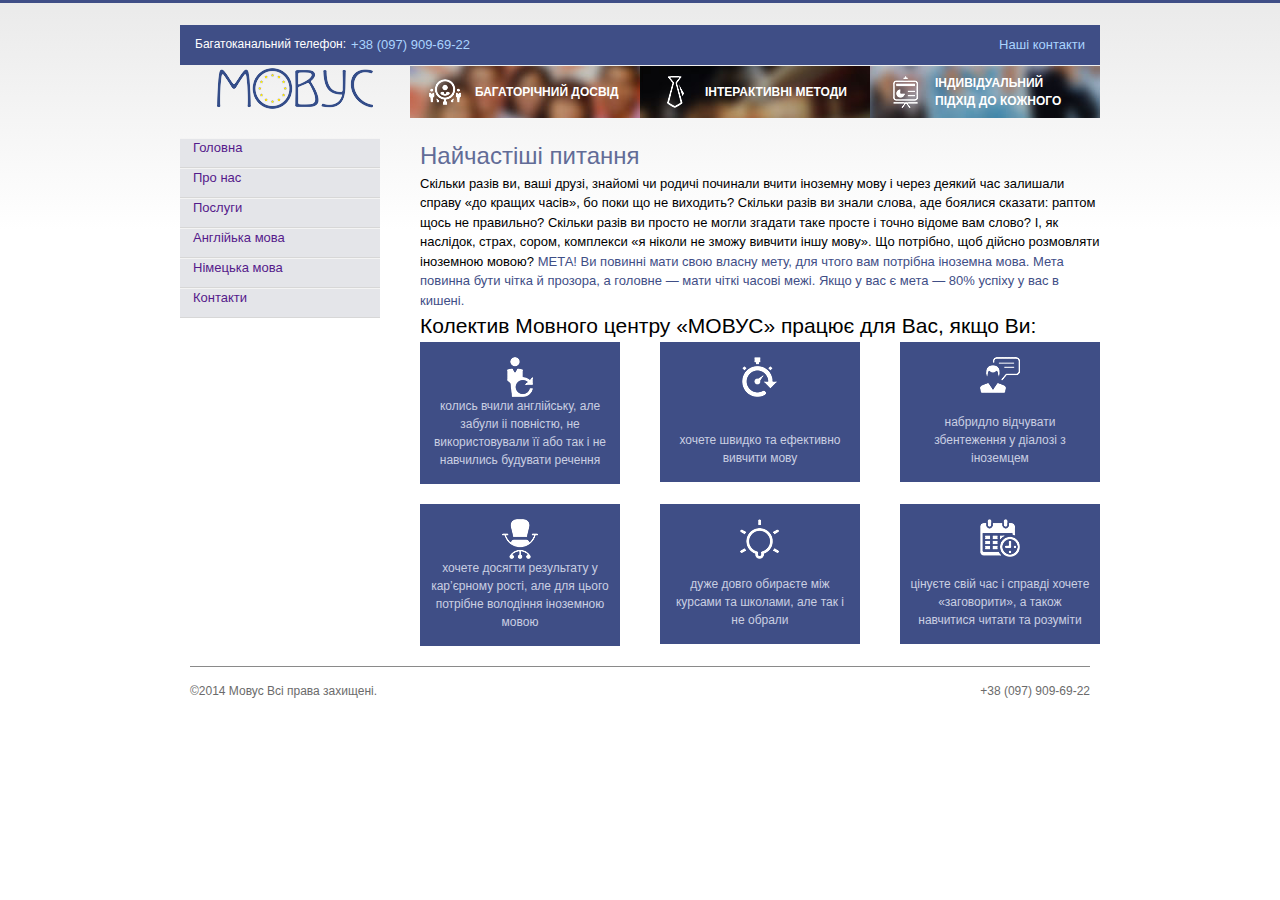
==== index.html @ 4388819a "+" ====
<!DOCTYPE html>
<html lang="uk">
<head>
  <title>movos</title>
  <meta charset="utf-8">
  <meta name="viewport" content="width=device-width">
  <link rel="stylesheet"  href="css/styles.css">
  <link rel="stylesheet" type="text/css" href="sprites/stylesheet.css">
  <link rel="stylesheet" type="text/css" href="sprites/stylesheetblocks.css">
</head>
<body>
  <div class="header">
    <div class="wrapper">
      <div class="header__top">        
          <div>
            Багатоканальний телефон: 
            <a href="tel">+38 (097) 909-69-22</a>
          </div>   
          <a href="#">Наші контакти</a>                
      </div> 

      <div class="header__bottom">
        <div class="advantage advantage_logo">
          <a href="#"><img src="img/logo.png"></a>                            
        </div>
        <div class="advantage advantage_block2">
          <div class="advantage__icon">
            <div class="sprite sprite-icon-piople"> 
            </div>
          </div>
          <div class="advantage__text">
            багаторічний досвід
          </div>          
        </div>
        <div class="advantage advantage_block3">
          <div class="advantage__icon">
            <div class="sprite sprite-icon-tie"> 
            </div>          
          </div>
          <div class="advantage__text">
            інтерактивні методи
          </div>          
        </div>
        <div class="advantage advantage_block4">
          <div class="advantage__icon">
            <div class="sprite sprite-icon-tv"> 
            </div>          
          </div>
          <div class="advantage__text">
            індивідуальний підхід до кожного
          </div>          
        </div> 
      </div> 
    </div>    
  </div>

  <div class="page">
    <div class="wrapper">
      
      <div class="row">
        <div class="col-desktop-1-4 col-tablet-1-4 col-phablet-1-4">        
          <ul class="menu__topmenu">
            <li><a href="">Головна</a></li>
            <li><a href="">Про нас</a></li>
            <li><a href="">Послуги</a></li>
            <li><a href="">Англійька мова</a>  
              <ul class="menu__submenu">
                <li><a href="">Вивчення англійської мови</a></li>
                <li><a href="">Індивідуальні курси</a></li>
                <li><a href="">Поглиблені курси</a></li>
              </ul>
            </li>
            <li><a href="">Німецька мова</a>  
              <ul class="menu__submenu">
                <li ><a href="">Вивчення німецької мови</a></li>
                <li><a href="">Індивідуальні курси</a></li>
                <li><a href="">Поглиблені курси</a></li>
              </ul>
            </li>
            <li><a href="">Контакти</a></li>
          </ul>          
        </div>

        <div class="contekt-text">
          <h1></h1>
          <p style="color: "></p>
        </div>

        
          <div class="col-desktop-3-4 col-tablet-3-4 col-phablet-3-4">
            <div class="text__title">
              Найчастіші питання
            </div>
            <div class="text__text">
              Скільки разів ви, ваші друзі, знайомі чи родичі починали вчити іноземну мову і через
               деякий час залишали справу «до кращих часів», бо поки що не виходить?
              Скільки разів ви знали слова, аде боялися сказати: раптом щось не правильно?
              Скільки разів ви просто не могли згадати таке просте і точно відоме вам слово?
              І, як наслідок, страх, сором, комплекси «я ніколи не зможу вивчити іншу мову».
              Що потрібно, щоб дійсно розмовляти іноземною мовою?
              <span>МЕТА! Ви повинні мати свою власну мету, для чтого вам потрібна іноземна мова.
              Мета повинна бути чітка й прозора, а головне — мати чіткі часові межі. Якщо у вас 
              є мета — 80% успіху у вас в кишені.</span>  
            </div>
            <div class="text__title text__title_black">
              Колектив Мовного центру «МОВУС» працює для Вас, якщо Ви:
            </div>         
            <div class="row">
              <div class="col-desktop-1-3 col-tablet-1-3 col-phablet-3-4">
                <div class="painted-block">
                  <div class="painted-block__icon">
                    <div class="sprites sprite-standing-man">
                    </div>                      
                  </div>
                  <div class="painted-block__text">
                    колись вчили англійську, але забули іі повністю, не використовували її або так і не навчились будувати речення          
                  </div>
                </div>
              </div>
                
              <div class="col-desktop-1-3 col-tablet-1-3 col-phablet-3-4">
                <div class="painted-block">
                  <div class="sprites sprite-clock">
                    
                  </div>
                  <div class="painted-block__text">
                    хочете швидко та ефективно вивчити мову          
                  </div>
                </div>
              </div>

              <div class="col-desktop-1-3 col-tablet-1-3 col-phablet-3-4">
                <div class="painted-block">
                  <div class="sprites sprite-person-half">
                    
                  </div>
                  <div class="painted-block__text">
                    набридло відчувати збентеження у діалозі з іноземцем         
                  </div>
                </div>
              </div>

              <div class="col-desktop-1-3 col-tablet-1-3 col-phablet-3-4" >
                <div class="painted-block">
                  <div class="sprites sprite-hat">
                     
                  </div>
                  <div class="painted-block__text">
                    хочете досягти результату у кар’єрному рості, але для цього потрібне володіння іноземною мовою         
                  </div>
                </div>
              </div>

              <div class="col-desktop-1-3 col-tablet-1-3 col-phablet-3-4">
                <div class="painted-block">
                  <div class="sprites sprite-bulb">
                    
                  </div>
                  <div class="painted-block__text">
                    <span>дуже довго обираєте між курсами та школами, але так і не обрали</span>         
                  </div>
                </div>
              </div>

              <div class="col-desktop-1-3 col-tablet-1-3 col-phablet-3-4">
                <div class="painted-block">                  
                    <div class="sprites sprite-calendar">                                        
                  </div>
                  <div class="painted-block__text">
                    цінуєте свій час і справді хочете «заговорити», а також навчитися читати та розуміти        
                  </div>
                </div>
              </div> 

            </div>

          </div>
        </div>
      </div>
    </div>
  

  <div class="footer">
    <div class="wrapper wrapper_full-width">
      <div class="footer__contacns">
        <div class="footer__left">
          ©2014 Мовус Всі права захищені.
        </div>
        <div class="footer__right">
           <a href="#">+38 (097) 909-69-22</a>       
        </div>
      </div>
    </div>
  </div>

  <script src="js/src.js" >
  </script>
</body>
</html>
---- css/styles.css ----
*{
  margin: 0;
  padding: 0;
  box-sizing: border-box;
  vertical-align: baseline;
}
html{
  height: 100%;
}
body{
  min-height: 100%;
  font-family: Arial, "Helvetica Neue", Helvetica, sans-serif;
  font-size: 13px;  
  line-height: 1.5;
}
/*h1,h2{
  font-weight: normal;
}
.content-text h1, .mainheading{
  font-size: 24px;
  margin-bottom: 15px;
  color: 3f4e86;
}
.content-text p{
  margin-bottom: 10px;

}*/


.header{
 -webkit-box-shadow:inset 0 3px 0 0 #3f4e86;
  box-shadow:inset 0 3px 0 0 #3f4e86;
 padding-top: 25px ;
 margin-bottom: 20px;
 position: relative;
 z-index: 2;
}
.page{
  position: relative;
 z-index: 1;
}
.wrapper{
  padding: 0 20px;
  max-width: 960px; 
  margin: 0 auto;
}
[class*= "col-"]{
  padding: 0 20px;
  width: 100%;
  height: auto;
}

@media (min-width: 500px){
  .col-phablet-1-4{
   max-width: 33.33%;
  }
 .col-phablet-3-4{
   max-width: 66.66%;   
  }
 .col-phablet-1-3{
   max-width: 50%;   
  }
  .col-phablet-1-2{
   max-width: 50%;   
  }

}

@media (min-width: 768px){
  .col-tablet-1-4{
   max-width: 33.33%;
  }
 .col-tablet-3-4{
   max-width: 66.66%;
  }
 .col-tablet-1-3{
   max-width: 50%;
  }
  .col-tablet-1-2{
   max-width: 66.66%;
  }
}

/*@media (min-width: 768px){
  .col-tablet-1-4{
   max-width: 33.33%;
  }
 .col-tablet-3-4{
   max-width: 66.66%;
  }
 .col-tablet-1-3{
   max-width: 50%;
  }
}*/

@media (min-width: 960px){
  .col-desktop-1-4{
   max-width: 25%;
  } 
  .col-desktop-3-4{
   max-width: 75%; 
  }
 .col-desktop-1-3{
  max-width: 33.33%; 
  }
  .col-desktop-1-2{
  max-width: 50%; 
  }
}

/*
@media (min-width: 960px){
  .col-desktop-1-4{
   max-width: 25%;
  } 
  .col-desktop-3-4{
   max-width: 75%; 
  }
 .col-desktop-1-3{
  max-width: 33.33%; 
  }
}*/


.row{
  margin: 0 -20px;
  display: flex;
  flex-wrap: wrap;  
}

.wrapper_full-width{
  max-width: 940px;
}
.fixed-footer, .fixed-header {
  display: flex;
  flex-direction: column;
}
.fixed-header{
  height: 100%;
}
.fixed-header .page{
  overflow-y: scroll;
}
.fixed-footer .page{
  flex: 1 auto;
}
.fixed-footer .footer{
  margin-top: auto;
}
[href^="tel:"] {
  text-decoration: none;
  white-space: nowrap;
}
body:before{
  content: '';
  position: absolute;
  left: 0;
  top: 0;
  right: 0;
  height: 230px;
  /* Permalink - use to edit and share this gradient: http://colorzilla.com/gradient-editor/#eaeaea+0,ffffff+100 */
  background: rgb(234,234,234); /* Old browsers */
  background: -moz-linear-gradient(top, rgba(234,234,234,1) 0%, rgba(255,255,255,1) 100%); /* FF3.6-15 */
  background: -webkit-linear-gradient(top, rgba(234,234,234,1) 0%,rgba(255,255,255,1) 100%); /* Chrome10-25,Safari5.1-6 */
  background: linear-gradient(to bottom, rgba(234,234,234,1) 0%,rgba(255,255,255,1) 100%); /* W3C, IE10+, FF16+, Chrome26+, Opera12+, Safari7+ */
  filter: progid:DXImageTransform.Microsoft.gradient( startColorstr='#eaeaea', endColorstr='#ffffff',GradientType=0 ); /* IE6-9 */
}

.header__top{
  display: flex;  
  font-size: 12px;    
  background-color: #3f4e86;
  align-items: center;
  justify-content:  space-between;
  padding: 10px 15px;
  margin-bottom: 1px;
  color: #fff;
}
.header__top a{
  display: flex;
  padding-left: 5px;
  flex-direction: row;
  color: #aad4ff;
  justify-content:  center;
  font-size: 13px;
}
.header__top > a:last-child{
  flex-direction: row-reverse;
}
.header__top > div:first-child{
 display: flex;
}
.header__bottom{
  margin-bottom: 20px;
  display: flex;
}
.advantage{
  background: ededed;
  height: 52px;
  display: flex;
  align-items: center;
  justify-content:  center;
  background-size: cover;
  background-position: center center;
  background-repeat: no-repeat;
  padding: 0 5px;
  flex-basis: 25%;
}
.advantage_block2{
  background-image: url('../img/advantage-bg1.jpg');  
}
.advantage_block3{
  background-image: url('../img/advantage-bg2.jpg');  
}
.advantage_block4{
  background-image: url('../img/advantage-bg3.jpg');  
}
.advantage__text{
  font-size: 12px;
  font-weight: bold;
  color: #fff;
  text-transform: uppercase;
  flex: 1 auto;
  padding-right: 10px;
}
.advantage__icon, .block__icon {  
  display: flex;
  flex-basis: 60px;
  min-width: 60px;
  align-items: center;
  justify-content:  center;
}

.menu{
  margin-bottom: 10px;
}
a{
  text-decoration: none;
}   
.menu ul {
  list-style: none;  
}
.menu__submenu {
  display: none;
}
.menu__topmenu li:hover .menu__submenu {
  display: block;
}
li {
  display: table;
  height: 30px;
  background: #e4e5e9;
  min-width: 100%;
  padding-left: 13px;
  box-shadow:inset 0 1px 0 0 #f4f4f4;
  border-bottom: 1px solid #d7d7d7;  
}
.text__title{
  font-size: 24px; 
  color: #626c97;  
}
.text__text{
   font-size: 13px;
}
.text__text span {
  color: #3f4e86;
} 
.text__title_black{
  color: black;
  font-size: 21px;
}
.text__subtitle{
  font-size: 17px;
  color: black;
}

.painted-block{
  background: #3f4e86;
  color: #cacfe2;
  font-size: 12px;
  padding: 15px 10px;
  min-height: 140px;
  display: flex;
  flex-direction: column;
  align-items: center;
  justify-content: space-between;
  margin-bottom: 20px;
  
  text-align: center; 

}
.block__circle{
  border-radius: 100%;
  width: 60px; 
  height: 60px;
  background: #3f4e86;
  display: flex;
  flex-direction: column;
  align-items: center;
  justify-content: space-between;
  
}
.service{
  border-bottom: 1px #dadada solid; 
  margin-bottom: 20px;
  padding-bottom: 20px;
}
.possibility__text{
  display: flex;
  color: #3f4e86;
  padding-left: 10px;
  

} 
.possibility{
  display: flex;
  justify-content: flex-start;
  align-items: center;
  margin: 20px 0;
  
  text-align: left;
}
p{
  margin: 10px 0;
}
.block_phrase .text__subtitle{
  text-align: center; 
}
@media (max-width: 560px ){
  .header__top{
    display: flex;
    justify-content: space-between;
    flex-direction: column-reverse;
  } 
}
@media (max-width: 460px ) {
    .header__top > div:first-child {
    flex-direction: column;
   }  
}
@media (max-width: 850px ){
  .header__bottom{
    display: flex;
    flex-wrap: wrap;
  }
  .header__bottom > *{
    flex: 1 50%;
  }
}
@media (max-width: 500px ){
  .header__bottom {
    display: flex;
    flex-wrap: wrap;
  }
  .header__bottom > *{
    flex: 1 100%;
  }
}
.footer__contacns {
  display: flex;  
  font-size: 12px;  
  padding-top: 15px;
  padding-bottom: 20px;
  border-top: #8a8a8a 1px solid;
  color: #6b6b6b;
  justify-content: space-between; 
}
.footer__contacns a{
  text-decoration: none;
  color: #6b6b6b;
}  
@media (max-width: 460px ){
  .footer__contacns {
    display: flex;
    flex-wrap: wrap;         
  }
    .footer__contacns > *{
       flex: 1 100%;
       margin-bottom: 15px;
  }
}
---- sprites/stylesheet.css ----
.sprite {
    background-image: url(spritesheet.png);
    background-repeat: no-repeat;
    
}

.sprite-icon-piople {
    width: 32px;
    height: 26px;
    background-position: -5px -5px;
}

.sprite-icon-tie {
    width: 17px;
    height: 32px;
    background-position: -47px -5px;
}

.sprite-icon-tv {
    width: 25px;
    height: 32px;
    background-position: -5px -47px;
}
---- sprites/stylesheetblocks.css ----
.sprites {
    background-image: url(spritesheetblocks.png);
    background-repeat: no-repeat;
    display: block;
}

.sprite-bookcase {
    width: 26px;
    height: 32px;
    background-position: -5px -5px;
}

.sprite-bulb {
    width: 39px;
    height: 40px;
    background-position: -41px -5px;
}

.sprite-calendar {
    width: 40px;
    height: 38px;
    background-position: -90px -5px;
}

.sprite-clock {
    width: 35px;
    height: 40px;
    background-position: -90px -53px;
}

.sprite-hat {
    width: 36px;
    height: 40px;
    background-position: -140px -5px;
}

.sprite-head {
    width: 27px;
    height: 32px;
    background-position: -5px -55px;
}

.sprite-horn {
    width: 29px;
    height: 28px;
    background-position: -42px -55px;
}

.sprite-opinion {
    width: 30px;
    height: 32px;
    background-position: -135px -55px;
}

.sprite-person-half {
    width: 40px;
    height: 36px;
    background-position: -5px -97px;
}

.sprite-standing-man {
    width: 26px;
    height: 40px;
    background-position: -135px -97px;
}
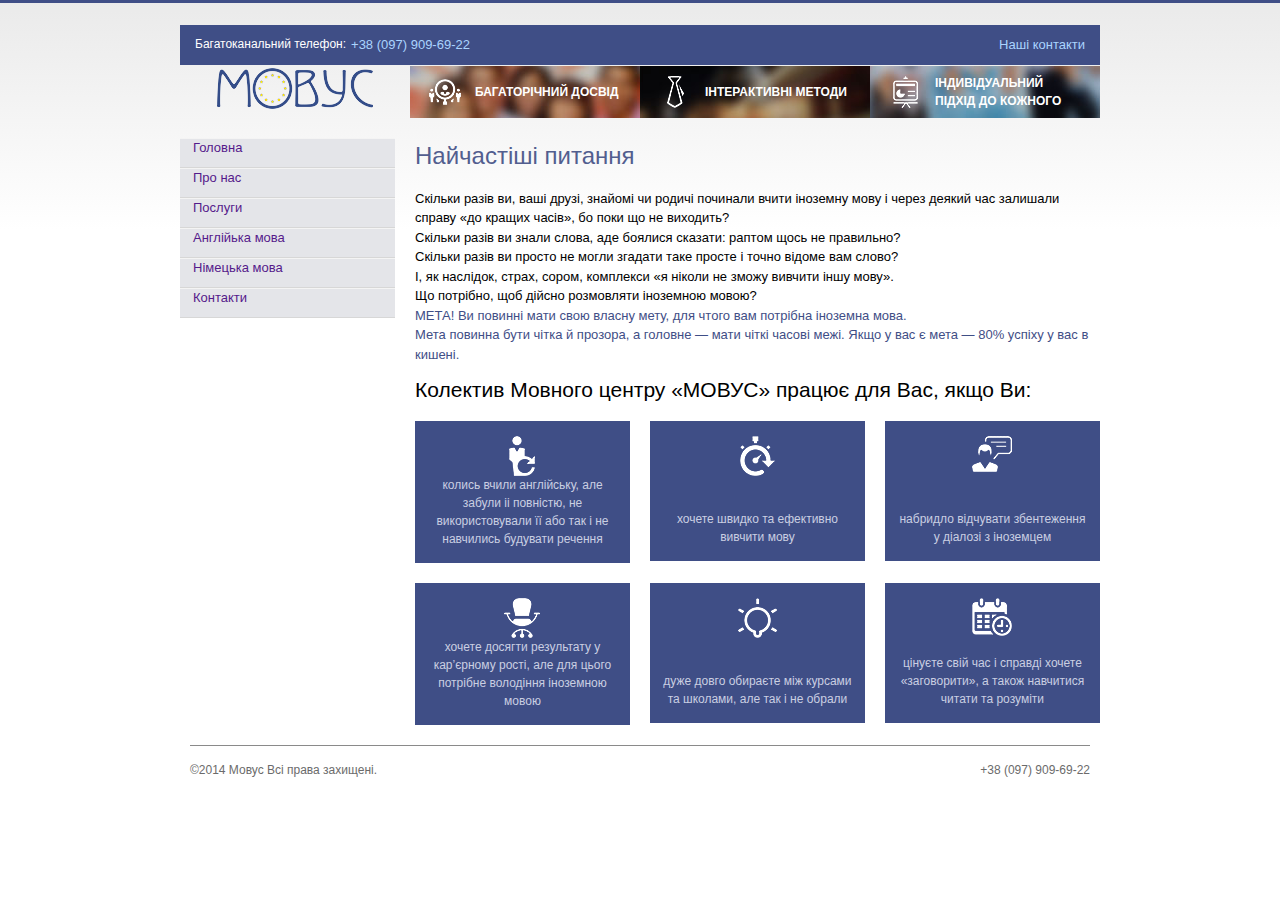
==== commit 8cd62506: "content-text" ====
--- a/index.html
+++ b/index.html
@@ -81,30 +81,37 @@
           </ul>          
         </div>
 
-        <div class="contekt-text">
+        <!-- <div class="contekt-text">
           <h1></h1>
           <p style="color: "></p>
-        </div>
+        </div> -->
 
         
           <div class="col-desktop-3-4 col-tablet-3-4 col-phablet-3-4">
-            <div class="text__title">
-              Найчастіші питання
-            </div>
-            <div class="text__text">
-              Скільки разів ви, ваші друзі, знайомі чи родичі починали вчити іноземну мову і через
-               деякий час залишали справу «до кращих часів», бо поки що не виходить?
-              Скільки разів ви знали слова, аде боялися сказати: раптом щось не правильно?
-              Скільки разів ви просто не могли згадати таке просте і точно відоме вам слово?
-              І, як наслідок, страх, сором, комплекси «я ніколи не зможу вивчити іншу мову».
-              Що потрібно, щоб дійсно розмовляти іноземною мовою?
-              <span>МЕТА! Ви повинні мати свою власну мету, для чтого вам потрібна іноземна мова.
-              Мета повинна бути чітка й прозора, а головне — мати чіткі часові межі. Якщо у вас 
-              є мета — 80% успіху у вас в кишені.</span>  
-            </div>
-            <div class="text__title text__title_black">
-              Колектив Мовного центру «МОВУС» працює для Вас, якщо Ви:
-            </div>         
+
+            <div class="content-text">
+              <h1>Найчастіші питання</h1>            
+              <p>
+                Скільки разів ви, ваші друзі, знайомі чи родичі починали вчити іноземну мову і через
+                 деякий час залишали справу «до кращих часів», бо поки що не виходить?<br>
+              
+              
+                Скільки разів ви знали слова, аде боялися сказати: раптом щось не правильно?<br>
+              
+                Скільки разів ви просто не могли згадати таке просте і точно відоме вам слово?<br>
+              
+                І, як наслідок, страх, сором, комплекси «я ніколи не зможу вивчити іншу мову».<br>
+              
+                Що потрібно, щоб дійсно розмовляти іноземною мовою?<br>
+                <span style="color: #3f4e86; margin-bottom: 30px">
+                МЕТА! Ви повинні мати свою власну мету, для чтого вам потрібна іноземна мова.<br>
+                Мета повинна бути чітка й прозора, а головне — мати чіткі часові межі. Якщо у вас 
+                є мета — 80% успіху у вас в кишені.</span>
+              </p>             
+              <h2>
+                Колектив Мовного центру «МОВУС» працює для Вас, якщо Ви:
+              </h2> 
+            </div>        
             <div class="row">
               <div class="col-desktop-1-3 col-tablet-1-3 col-phablet-3-4">
                 <div class="painted-block">
--- a/css/styles.css
+++ b/css/styles.css
@@ -13,18 +13,36 @@
   font-size: 13px;  
   line-height: 1.5;
 }
-/*h1,h2{
-  font-weight: normal;
-}
-.content-text h1, .mainheading{
+.content-text h1, .mainheading{  
   font-size: 24px;
   margin-bottom: 15px;
-  color: 3f4e86;
+  font-weight: normal;
+  color: #525e8f;
+}
+.content-text h2{
+  font-weight: normal;
+  margin-bottom: 15px;
+  font-size: 21px;
+}
+.content-text h3{
+  font-weight: normal;
+  margin-bottom: 15px;
+  font-size: 17px;
 }
 .content-text p{
   margin-bottom: 10px;
-
-}*/
+}
+.content-text hr{
+  margin-bottom: 15px;
+}
+.content-text__slogan {
+  background: #3f4e86;
+  text-align: center;
+  padding: 5px;
+  font-size: 17px;
+  color: #ffffff;
+  margin-bottom: 10px;
+}
 
 
 .header{
@@ -45,7 +63,7 @@
   margin: 0 auto;
 }
 [class*= "col-"]{
-  padding: 0 20px;
+  padding: 0 10px;
   width: 100%;
   height: auto;
 }
@@ -56,10 +74,7 @@
   }
  .col-phablet-3-4{
    max-width: 66.66%;   
-  }
- .col-phablet-1-3{
-   max-width: 50%;   
-  }
+  } 
   .col-phablet-1-2{
    max-width: 50%;   
   }
@@ -76,7 +91,7 @@
  .col-tablet-1-3{
    max-width: 50%;
   }
-  .col-tablet-1-2{
+  .col-tablet-2-3{
    max-width: 66.66%;
   }
 }
@@ -123,7 +138,7 @@
 
 
 .row{
-  margin: 0 -20px;
+  margin: 0 -10px;
   display: flex;
   flex-wrap: wrap;  
 }
@@ -285,7 +300,6 @@
   align-items: center;
   justify-content: space-between;
   margin-bottom: 20px;
-  
   text-align: center; 
 
 }
@@ -320,9 +334,9 @@
   
   text-align: left;
 }
-p{
+/*p{
   margin: 10px 0;
-}
+}*/
 .block_phrase .text__subtitle{
   text-align: center; 
 }
@@ -360,7 +374,7 @@
   display: flex;  
   font-size: 12px;  
   padding-top: 15px;
-  padding-bottom: 20px;
+  padding-bottom: 15px;
   border-top: #8a8a8a 1px solid;
   color: #6b6b6b;
   justify-content: space-between; 
@@ -374,8 +388,8 @@
     display: flex;
     flex-wrap: wrap;         
   }
-    .footer__contacns > *{
-       flex: 1 100%;
-       margin-bottom: 15px;
+  .footer__contacns > *{
+    flex: 1 100%;
+       
   }
 }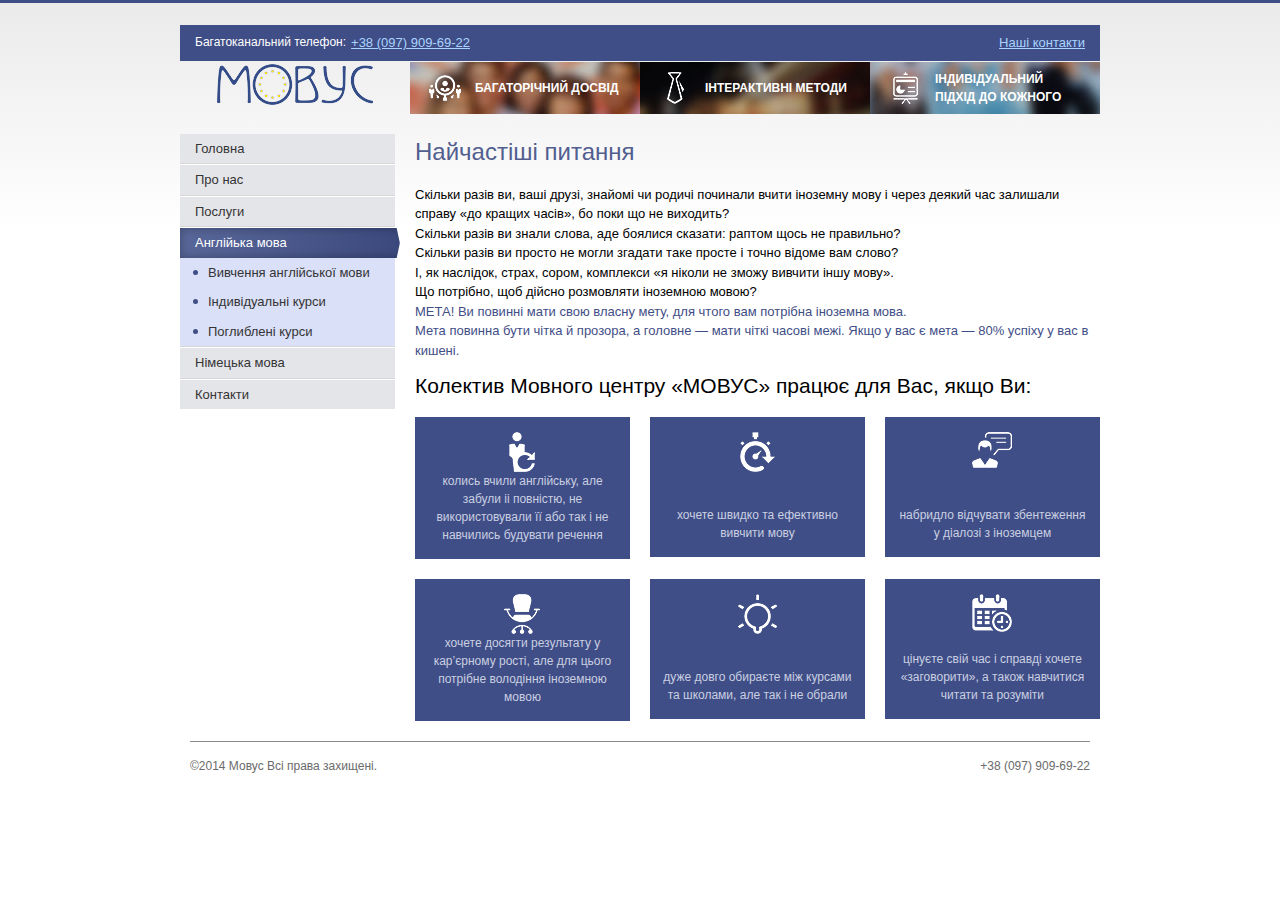
==== commit 7318315d: "menu" ====
--- a/index.html
+++ b/index.html
@@ -51,6 +51,7 @@
           </div>          
         </div> 
       </div> 
+
     </div>    
   </div>
 
@@ -58,135 +59,124 @@
     <div class="wrapper">
       
       <div class="row">
-        <div class="col-desktop-1-4 col-tablet-1-4 col-phablet-1-4">        
-          <ul class="menu__topmenu">
-            <li><a href="">Головна</a></li>
-            <li><a href="">Про нас</a></li>
-            <li><a href="">Послуги</a></li>
-            <li><a href="">Англійька мова</a>  
-              <ul class="menu__submenu">
-                <li><a href="">Вивчення англійської мови</a></li>
-                <li><a href="">Індивідуальні курси</a></li>
-                <li><a href="">Поглиблені курси</a></li>
-              </ul>
-            </li>
-            <li><a href="">Німецька мова</a>  
-              <ul class="menu__submenu">
-                <li ><a href="">Вивчення німецької мови</a></li>
-                <li><a href="">Індивідуальні курси</a></li>
-                <li><a href="">Поглиблені курси</a></li>
-              </ul>
-            </li>
-            <li><a href="">Контакти</a></li>
-          </ul>          
+        <div class="col-desktop-1-4 col-tablet-1-4 col-phablet-1-4">
+          <div class="menu">        
+            <ul>
+              <li><a href="">Головна</a></li>
+              <li><a href="">Про нас</a></li>
+              <li><a href="services.html">Послуги</a></li>
+              <li class="active"><a href="#">Англійька мова</a>  
+                <ul>
+                  <li><a href="">Вивчення англійської мови</a></li>
+                  <li><a href="">Індивідуальні курси</a></li>
+                  <li><a href="">Поглиблені курси</a></li>
+                </ul>
+              </li>
+              <li><a href="">Німецька мова</a>  
+                <ul>
+                  <li><a href="">Вивчення німецької мови</a></li>
+                  <li><a href="">Індивідуальні курси</a></li>
+                  <li><a href="">Поглиблені курси</a></li>
+                </ul>
+              </li>
+              <li><a href="">Контакти</a></li>
+            </ul>          
+          </div>
         </div>
-
-        <!-- <div class="contekt-text">
-          <h1></h1>
-          <p style="color: "></p>
-        </div> -->
-
         
-          <div class="col-desktop-3-4 col-tablet-3-4 col-phablet-3-4">
-
-            <div class="content-text">
-              <h1>Найчастіші питання</h1>            
-              <p>
-                Скільки разів ви, ваші друзі, знайомі чи родичі починали вчити іноземну мову і через
-                 деякий час залишали справу «до кращих часів», бо поки що не виходить?<br>
-              
-              
-                Скільки разів ви знали слова, аде боялися сказати: раптом щось не правильно?<br>
-              
-                Скільки разів ви просто не могли згадати таке просте і точно відоме вам слово?<br>
-              
-                І, як наслідок, страх, сором, комплекси «я ніколи не зможу вивчити іншу мову».<br>
-              
-                Що потрібно, щоб дійсно розмовляти іноземною мовою?<br>
-                <span style="color: #3f4e86; margin-bottom: 30px">
+        <div class="col-desktop-3-4 col-tablet-3-4 col-phablet-3-4">
+          <div class="content-text">
+            <h1>Найчастіші питання</h1>            
+            <p>
+              Скільки разів ви, ваші друзі, знайомі чи родичі починали вчити іноземну мову і через
+              деякий час залишали справу «до кращих часів», бо поки що не виходить?<br>         
+              Скільки разів ви знали слова, аде боялися сказати: раптом щось не правильно?<br>
+              Скільки разів ви просто не могли згадати таке просте і точно відоме вам слово?<br>
+              І, як наслідок, страх, сором, комплекси «я ніколи не зможу вивчити іншу мову».<br>
+              Що потрібно, щоб дійсно розмовляти іноземною мовою?<br>
+              <span style="color: #3f4e86; margin-bottom: 30px">
                 МЕТА! Ви повинні мати свою власну мету, для чтого вам потрібна іноземна мова.<br>
                 Мета повинна бути чітка й прозора, а головне — мати чіткі часові межі. Якщо у вас 
-                є мета — 80% успіху у вас в кишені.</span>
-              </p>             
-              <h2>
-                Колектив Мовного центру «МОВУС» працює для Вас, якщо Ви:
-              </h2> 
-            </div>        
-            <div class="row">
-              <div class="col-desktop-1-3 col-tablet-1-3 col-phablet-3-4">
-                <div class="painted-block">
-                  <div class="painted-block__icon">
-                    <div class="sprites sprite-standing-man">
-                    </div>                      
-                  </div>
-                  <div class="painted-block__text">
-                    колись вчили англійську, але забули іі повністю, не використовували її або так і не навчились будувати речення          
-                  </div>
+                є мета — 80% успіху у вас в кишені.
+              </span>
+            </p>             
+            <h2>
+              Колектив Мовного центру «МОВУС» працює для Вас, якщо Ви:
+            </h2> 
+          </div>        
+          <div class="row">
+            <div class="col-desktop-1-3 col-tablet-1-3 col-phablet-3-4">
+              <div class="painted-block">
+                <div class="painted-block__icon">
+                  <div class="sprites sprite-standing-man">
+                  </div>                      
+                </div>
+                <div class="painted-block__text">
+                  колись вчили англійську, але забули іі повністю, не використовували її або так і не навчились будувати речення          
                 </div>
               </div>
-                
-              <div class="col-desktop-1-3 col-tablet-1-3 col-phablet-3-4">
-                <div class="painted-block">
-                  <div class="sprites sprite-clock">
-                    
-                  </div>
-                  <div class="painted-block__text">
-                    хочете швидко та ефективно вивчити мову          
-                  </div>
+            </div>
+              
+            <div class="col-desktop-1-3 col-tablet-1-3 col-phablet-3-4">
+              <div class="painted-block">
+                <div class="sprites sprite-clock">
+                  
+                </div>
+                <div class="painted-block__text">
+                  хочете швидко та ефективно вивчити мову          
                 </div>
               </div>
+            </div>
 
-              <div class="col-desktop-1-3 col-tablet-1-3 col-phablet-3-4">
-                <div class="painted-block">
-                  <div class="sprites sprite-person-half">
-                    
-                  </div>
-                  <div class="painted-block__text">
-                    набридло відчувати збентеження у діалозі з іноземцем         
-                  </div>
+            <div class="col-desktop-1-3 col-tablet-1-3 col-phablet-3-4">
+              <div class="painted-block">
+                <div class="sprites sprite-person-half">
+                  
+                </div>
+                <div class="painted-block__text">
+                  набридло відчувати збентеження у діалозі з іноземцем         
                 </div>
               </div>
+            </div>
 
-              <div class="col-desktop-1-3 col-tablet-1-3 col-phablet-3-4" >
-                <div class="painted-block">
-                  <div class="sprites sprite-hat">
-                     
-                  </div>
-                  <div class="painted-block__text">
-                    хочете досягти результату у кар’єрному рості, але для цього потрібне володіння іноземною мовою         
-                  </div>
+            <div class="col-desktop-1-3 col-tablet-1-3 col-phablet-3-4" >
+              <div class="painted-block">
+                <div class="sprites sprite-hat">                   
+                </div>
+                <div class="painted-block__text">
+                  хочете досягти результату у кар’єрному рості, але для цього потрібне володіння іноземною мовою         
                 </div>
               </div>
+            </div>
 
-              <div class="col-desktop-1-3 col-tablet-1-3 col-phablet-3-4">
-                <div class="painted-block">
-                  <div class="sprites sprite-bulb">
-                    
-                  </div>
-                  <div class="painted-block__text">
-                    <span>дуже довго обираєте між курсами та школами, але так і не обрали</span>         
-                  </div>
+            <div class="col-desktop-1-3 col-tablet-1-3 col-phablet-3-4">
+              <div class="painted-block">
+                <div class="sprites sprite-bulb">                  
+                </div>
+                <div class="painted-block__text">
+                  <span>
+                    дуже довго обираєте між курсами та школами, але так і не обрали
+                  </span>         
                 </div>
               </div>
-
-              <div class="col-desktop-1-3 col-tablet-1-3 col-phablet-3-4">
-                <div class="painted-block">                  
-                    <div class="sprites sprite-calendar">                                        
-                  </div>
-                  <div class="painted-block__text">
-                    цінуєте свій час і справді хочете «заговорити», а також навчитися читати та розуміти        
-                  </div>
-                </div>
-              </div> 
-
             </div>
 
+            <div class="col-desktop-1-3 col-tablet-1-3 col-phablet-3-4">
+              <div class="painted-block">                  
+                <div class="sprites sprite-calendar">                                        
+                </div>
+                <div class="painted-block__text">
+                  цінуєте свій час і справді хочете «заговорити», а також навчитися читати та розуміти        
+                </div>
+              </div>
+            </div>
           </div>
+
         </div>
       </div>
     </div>
+  </div>
   
-
   <div class="footer">
     <div class="wrapper wrapper_full-width">
       <div class="footer__contacns">
--- a/css/styles.css
+++ b/css/styles.css
@@ -13,6 +13,8 @@
   font-size: 13px;  
   line-height: 1.5;
 }
+
+
 .content-text h1, .mainheading{  
   font-size: 24px;
   margin-bottom: 15px;
@@ -96,17 +98,7 @@
   }
 }
 
-/*@media (min-width: 768px){
-  .col-tablet-1-4{
-   max-width: 33.33%;
-  }
- .col-tablet-3-4{
-   max-width: 66.66%;
-  }
- .col-tablet-1-3{
-   max-width: 50%;
-  }
-}*/
+
 
 @media (min-width: 960px){
   .col-desktop-1-4{
@@ -123,18 +115,7 @@
   }
 }
 
-/*
-@media (min-width: 960px){
-  .col-desktop-1-4{
-   max-width: 25%;
-  } 
-  .col-desktop-3-4{
-   max-width: 75%; 
-  }
- .col-desktop-1-3{
-  max-width: 33.33%; 
-  }
-}*/
+
 
 
 .row{
@@ -187,9 +168,10 @@
   background-color: #3f4e86;
   align-items: center;
   justify-content:  space-between;
-  padding: 10px 15px;
+  padding: 8px 15px;
   margin-bottom: 1px;
   color: #fff;
+
 }
 .header__top a{
   display: flex;
@@ -246,31 +228,119 @@
   justify-content:  center;
 }
 
-.menu{
-  margin-bottom: 10px;
-}
-a{
+
+ 
+.menu ul {
+  list-style: none; 
+}
+.menu > ul > li {
+  border-bottom: 1px solid #d7d7d7;
+  border-top: 1px solid #fff;   
+}
+.menu > ul > li:first-child {  
+  border-top: 0;   
+}
+.menu > ul > li:last-child {  
+  border-bottom: 0;   
+}
+.menu > ul > li > a { 
+  display: block;
   text-decoration: none;
-}   
-.menu ul {
-  list-style: none;  
-}
-.menu__submenu {
+  padding: 5px 15px; 
+  background: #e4e5e9;
+  color: #343434;
+  position: relative;
+  overflow: hidden;
+  -webkit-transition: all .5s linear;
+-moz-transition: all .5s linear;
+-ms-transition: all .5s linear;
+-o-transition: all .5s linear;
+transition: all .5s linear;
+}
+
+
+.menu > ul > li.active > a,
+.menu > ul > li > a:hover {
+  color:#fff;
+  box-shadow: inset 0 0 10px 0 rgba(0,0,0, .3);
+  background: #586799; /* Old browsers */
+background: -moz-linear-gradient(left, #586799 1%, #3a487c 100%); /* FF3.6-15 */
+background: -webkit-linear-gradient(left, #586799 1%,#3a487c 100%); /* Chrome10-25,Safari5.1-6 */
+background: linear-gradient(to right, #586799 1%,#3a487c 100%); /* W3C, IE10+, FF16+, Chrome26+, Opera12+, Safari7+ */
+filter: progid:DXImageTransform.Microsoft.gradient( startColorstr='#586799', endColorstr='#3a487c',GradientType=1 ); /* IE6-9 */
+}
+
+
+
+.menu > ul > li > ul{
   display: none;
 }
-.menu__topmenu li:hover .menu__submenu {
+.menu > ul > li.active > ul{
   display: block;
 }
-li {
-  display: table;
-  height: 30px;
-  background: #e4e5e9;
-  min-width: 100%;
-  padding-left: 13px;
-  box-shadow:inset 0 1px 0 0 #f4f4f4;
-  border-bottom: 1px solid #d7d7d7;  
-}
-.text__title{
+.menu > ul > li.active > a{
+  margin-right: -10px;
+  padding-right: 25px;
+}
+.menu > ul > li > ul > li > a{
+  display: flex;
+  justify-content: flex-start;
+  align-items: center;
+  text-decoration: none;
+  padding: 5px 0; 
+  background: #dae0f7;
+  color: #343434;
+  position: relative;
+  overflow: hidden;
+}
+.menu > ul > li > ul > li > a:before{
+  content: '';
+  display: flex;
+  width: 5px;
+  height: 5px;
+  background: #3f4e86;
+  border-radius: 50%;
+  margin-left: 13px;
+  margin-right: 10px;
+
+}
+
+
+
+.menu > ul > li.active > a:before{
+  content: '';
+    position: absolute;
+    left: 100%;
+    bottom: 0px;
+    background: #fff;
+    width: 20px;
+    height: 200%;
+    margin-left: -8px;
+    -moz-transform: rotate(-12deg) translateY(25%);
+     -webkit-transform: rotate(-12deg) translateY(25%); 
+    -o-transform: rotate(-12deg) translateY(25%);
+    -ms-transform: rotate(-12deg) translateY(25%);
+    transform: rotate(-12deg) translateY(25%);
+}
+.menu > ul > li.active > a:after{
+  content: '';
+    position: absolute;
+    left: 100%;
+    top: 0;
+    background: #fff;
+    width: 20px;
+    height: 200%;
+    margin-left: -8px;
+    -moz-transform:  rotate(12deg) translateY(-25%);
+     -webkit-transform:  rotate(12deg) translateY(-25%); 
+    -o-transform:  rotate(12deg) translateY(-25%);
+    -ms-transform:  rotate(12deg) translateY(-25%);
+    transform: rotate(12deg) translateY(-25%);
+}
+
+
+
+/*.text__title{
   font-size: 24px; 
   color: #626c97;  
 }
@@ -287,7 +357,7 @@
 .text__subtitle{
   font-size: 17px;
   color: black;
-}
+}*/
 
 .painted-block{
   background: #3f4e86;
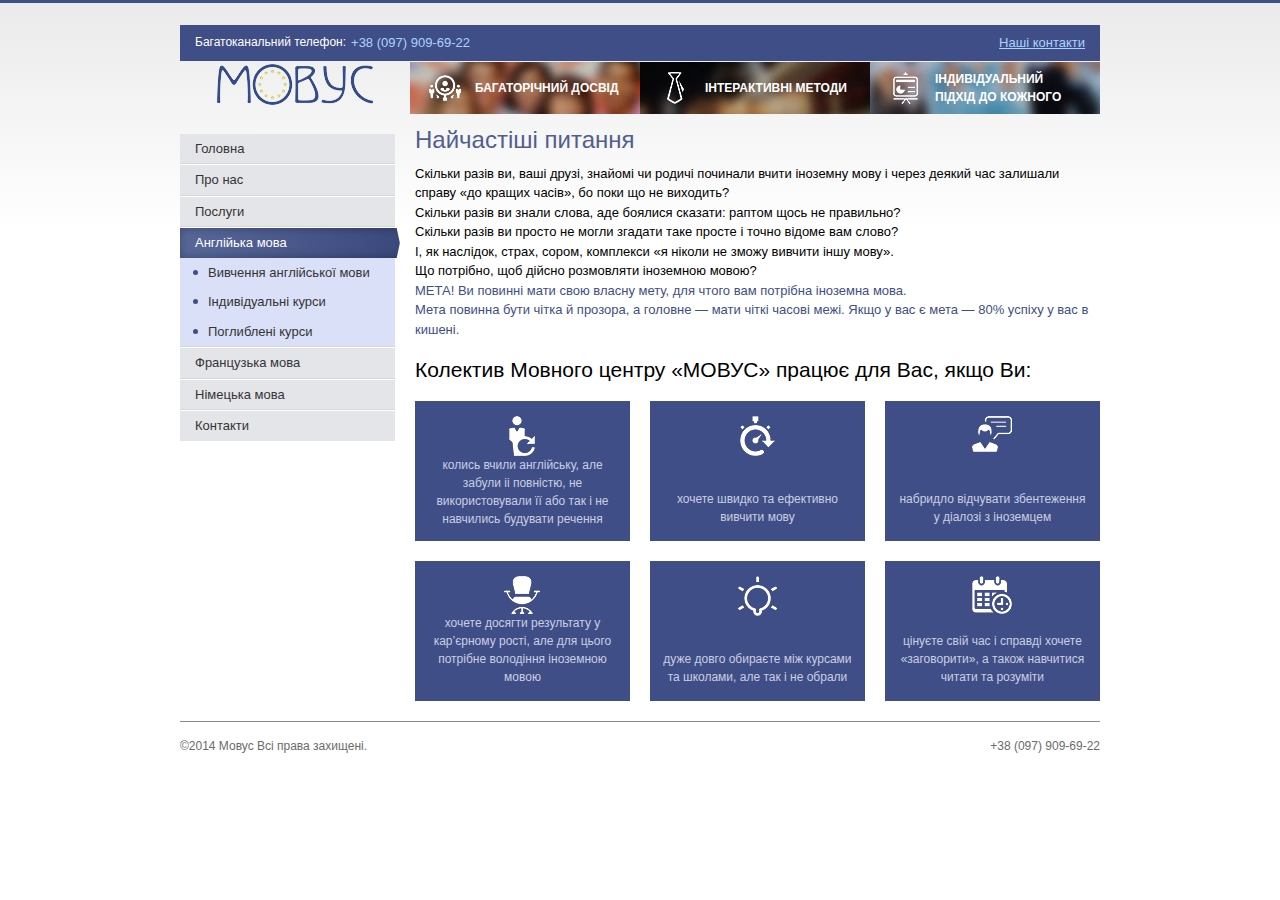
==== commit c78ad8a7: "everything is ready, not verified" ====
--- a/index.html
+++ b/index.html
@@ -14,11 +14,10 @@
       <div class="header__top">        
           <div>
             Багатоканальний телефон: 
-            <a href="tel">+38 (097) 909-69-22</a>
+            <a href="tel:">+38 (097) 909-69-22</a>
           </div>   
           <a href="#">Наші контакти</a>                
       </div> 
-
       <div class="header__bottom">
         <div class="advantage advantage_logo">
           <a href="#"><img src="img/logo.png"></a>                            
@@ -51,16 +50,21 @@
           </div>          
         </div> 
       </div> 
-
     </div>    
   </div>
 
   <div class="page">
-    <div class="wrapper">
-      
+    <div class="wrapper">      
       <div class="row">
         <div class="col-desktop-1-4 col-tablet-1-4 col-phablet-1-4">
-          <div class="menu">        
+          <div id="menu-opener" class="menu-opener">
+            <div class="burger">
+              <span></span>
+              <span></span>
+              <span></span>
+            </div>
+          </div>
+          <div class="menu" id="menu">        
             <ul>
               <li><a href="">Головна</a></li>
               <li><a href="">Про нас</a></li>
@@ -68,6 +72,13 @@
               <li class="active"><a href="#">Англійька мова</a>  
                 <ul>
                   <li><a href="">Вивчення англійської мови</a></li>
+                  <li><a href="">Індивідуальні курси</a></li>
+                  <li><a href="">Поглиблені курси</a></li>
+                </ul>
+              </li>
+              <li><a href="">Французька мова</a>  
+                <ul>
+                  <li><a href="">Вивчення французької мови</a></li>
                   <li><a href="">Індивідуальні курси</a></li>
                   <li><a href="">Поглиблені курси</a></li>
                 </ul>
@@ -82,8 +93,7 @@
               <li><a href="">Контакти</a></li>
             </ul>          
           </div>
-        </div>
-        
+        </div>        
         <div class="col-desktop-3-4 col-tablet-3-4 col-phablet-3-4">
           <div class="content-text">
             <h1>Найчастіші питання</h1>            
@@ -115,30 +125,25 @@
                   колись вчили англійську, але забули іі повністю, не використовували її або так і не навчились будувати речення          
                 </div>
               </div>
-            </div>
-              
+            </div>              
             <div class="col-desktop-1-3 col-tablet-1-3 col-phablet-3-4">
               <div class="painted-block">
-                <div class="sprites sprite-clock">
-                  
+                <div class="sprites sprite-clock">                  
                 </div>
                 <div class="painted-block__text">
                   хочете швидко та ефективно вивчити мову          
                 </div>
               </div>
             </div>
-
             <div class="col-desktop-1-3 col-tablet-1-3 col-phablet-3-4">
               <div class="painted-block">
-                <div class="sprites sprite-person-half">
-                  
+                <div class="sprites sprite-person-half">                  
                 </div>
                 <div class="painted-block__text">
                   набридло відчувати збентеження у діалозі з іноземцем         
                 </div>
               </div>
             </div>
-
             <div class="col-desktop-1-3 col-tablet-1-3 col-phablet-3-4" >
               <div class="painted-block">
                 <div class="sprites sprite-hat">                   
@@ -148,7 +153,6 @@
                 </div>
               </div>
             </div>
-
             <div class="col-desktop-1-3 col-tablet-1-3 col-phablet-3-4">
               <div class="painted-block">
                 <div class="sprites sprite-bulb">                  
@@ -160,7 +164,6 @@
                 </div>
               </div>
             </div>
-
             <div class="col-desktop-1-3 col-tablet-1-3 col-phablet-3-4">
               <div class="painted-block">                  
                 <div class="sprites sprite-calendar">                                        
@@ -171,14 +174,13 @@
               </div>
             </div>
           </div>
-
         </div>
       </div>
     </div>
   </div>
   
   <div class="footer">
-    <div class="wrapper wrapper_full-width">
+    <div class="wrapper">
       <div class="footer__contacns">
         <div class="footer__left">
           ©2014 Мовус Всі права захищені.
--- a/css/styles.css
+++ b/css/styles.css
@@ -13,13 +13,29 @@
   font-size: 13px;  
   line-height: 1.5;
 }
-
-
+.header{
+ -webkit-box-shadow:inset 0 3px 0 0 #3f4e86;
+  box-shadow:inset 0 3px 0 0 #3f4e86;
+ padding-top: 25px ;
+ margin-bottom: 20px;
+ position: relative;
+ z-index: 1;
+}
+.page{
+  position: relative;
+ z-index: 1;
+}
+.wrapper{
+  padding: 0 20px;
+  max-width: 960px; 
+  margin: 0 auto;
+}
 .content-text h1, .mainheading{  
-  font-size: 24px;
-  margin-bottom: 15px;
+  font-size: 24px;  
+  margin-bottom: 18px;
   font-weight: normal;
   color: #525e8f;
+  line-height: 0.5;
 }
 .content-text h2{
   font-weight: normal;
@@ -32,10 +48,10 @@
   font-size: 17px;
 }
 .content-text p{
-  margin-bottom: 10px;
+  margin-bottom: 15px;
 }
 .content-text hr{
-  margin-bottom: 15px;
+  margin-bottom: 20px;
 }
 .content-text__slogan {
   background: #3f4e86;
@@ -45,31 +61,11 @@
   color: #ffffff;
   margin-bottom: 10px;
 }
-
-
-.header{
- -webkit-box-shadow:inset 0 3px 0 0 #3f4e86;
-  box-shadow:inset 0 3px 0 0 #3f4e86;
- padding-top: 25px ;
- margin-bottom: 20px;
- position: relative;
- z-index: 2;
-}
-.page{
-  position: relative;
- z-index: 1;
-}
-.wrapper{
-  padding: 0 20px;
-  max-width: 960px; 
-  margin: 0 auto;
-}
 [class*= "col-"]{
   padding: 0 10px;
   width: 100%;
   height: auto;
 }
-
 @media (min-width: 500px){
   .col-phablet-1-4{
    max-width: 33.33%;
@@ -79,10 +75,11 @@
   } 
   .col-phablet-1-2{
    max-width: 50%;   
-  }
-
-}
-
+  } 
+.menu-opener {
+    display: none;
+  }
+}
 @media (min-width: 768px){
   .col-tablet-1-4{
    max-width: 33.33%;
@@ -96,10 +93,10 @@
   .col-tablet-2-3{
    max-width: 66.66%;
   }
-}
-
-
-
+  .menu-opener {
+    display: none;
+  }
+}
 @media (min-width: 960px){
   .col-desktop-1-4{
    max-width: 25%;
@@ -113,19 +110,14 @@
   .col-desktop-1-2{
   max-width: 50%; 
   }
-}
-
-
-
-
+  .menu-opener {
+    display: none;
+  }
+}
 .row{
   margin: 0 -10px;
   display: flex;
   flex-wrap: wrap;  
-}
-
-.wrapper_full-width{
-  max-width: 940px;
 }
 .fixed-footer, .fixed-header {
   display: flex;
@@ -154,6 +146,7 @@
   top: 0;
   right: 0;
   height: 230px;
+  z-index: 1;
   /* Permalink - use to edit and share this gradient: http://colorzilla.com/gradient-editor/#eaeaea+0,ffffff+100 */
   background: rgb(234,234,234); /* Old browsers */
   background: -moz-linear-gradient(top, rgba(234,234,234,1) 0%, rgba(255,255,255,1) 100%); /* FF3.6-15 */
@@ -161,7 +154,6 @@
   background: linear-gradient(to bottom, rgba(234,234,234,1) 0%,rgba(255,255,255,1) 100%); /* W3C, IE10+, FF16+, Chrome26+, Opera12+, Safari7+ */
   filter: progid:DXImageTransform.Microsoft.gradient( startColorstr='#eaeaea', endColorstr='#ffffff',GradientType=0 ); /* IE6-9 */
 }
-
 .header__top{
   display: flex;  
   font-size: 12px;    
@@ -171,7 +163,6 @@
   padding: 8px 15px;
   margin-bottom: 1px;
   color: #fff;
-
 }
 .header__top a{
   display: flex;
@@ -182,7 +173,7 @@
   font-size: 13px;
 }
 .header__top > a:last-child{
-  flex-direction: row-reverse;
+  flex-direction: row-reverse; 
 }
 .header__top > div:first-child{
  display: flex;
@@ -227,9 +218,61 @@
   align-items: center;
   justify-content:  center;
 }
-
-
- 
+.menu-opener{
+  position: fixed;
+  z-index: 3;
+  top: 25px;
+  right: 25px;
+}
+.burger {
+  display: flex;
+  justify-content: space-around;
+  align-items: center;
+  flex-direction: column;
+  width: 54px;
+  height: 54px;
+  padding: 10px;
+  background: #3f4e86;
+  opacity: 0.7;   
+}
+.burger span{
+  width: 40px;
+  height: 5px;  
+  background: #fff;
+}
+.menu-opener.active .burger span:nth-child(2){
+  display: none;
+}
+.menu-opener.active .burger span:nth-child(1){
+  transform: rotate(-45deg) translateY(75%) translateX(-8%)  ;
+}
+.menu-opener.active .burger span:nth-child(3){
+  transform: rotate(45deg) translateY(0%) translateX(0%);
+}
+.menu-opener.active .burger {
+  display: flex;
+  justify-content: center;
+  align-items: center;
+  opacity: 1;
+}
+@media (max-width: 500px){
+  .menu{
+    position: fixed;
+    display: flex;
+    justify-content: center;    
+    top: 0;
+    left: 0;
+    margin-top: 25px;
+    left: -100%;
+    max-width: 50%;
+    overflow-y: auto;
+    background: #3f4e86;   
+    transition: .8s ease left;
+  }
+  .menu.active{
+    left: 0;
+  }
+} 
 .menu ul {
   list-style: none; 
 }
@@ -252,26 +295,21 @@
   position: relative;
   overflow: hidden;
   -webkit-transition: all .5s linear;
--moz-transition: all .5s linear;
--ms-transition: all .5s linear;
--o-transition: all .5s linear;
-transition: all .5s linear;
-}
-
-
+  -moz-transition: all .5s linear;
+  -ms-transition: all .5s linear;
+  -o-transition: all .5s linear;
+  transition: all .5s linear;
+}
 .menu > ul > li.active > a,
 .menu > ul > li > a:hover {
   color:#fff;
   box-shadow: inset 0 0 10px 0 rgba(0,0,0, .3);
   background: #586799; /* Old browsers */
-background: -moz-linear-gradient(left, #586799 1%, #3a487c 100%); /* FF3.6-15 */
-background: -webkit-linear-gradient(left, #586799 1%,#3a487c 100%); /* Chrome10-25,Safari5.1-6 */
-background: linear-gradient(to right, #586799 1%,#3a487c 100%); /* W3C, IE10+, FF16+, Chrome26+, Opera12+, Safari7+ */
-filter: progid:DXImageTransform.Microsoft.gradient( startColorstr='#586799', endColorstr='#3a487c',GradientType=1 ); /* IE6-9 */
-}
-
-
-
+  background: -moz-linear-gradient(left, #586799 1%, #3a487c 100%); /* FF3.6-15 */
+  background: -webkit-linear-gradient(left, #586799 1%,#3a487c 100%); /* Chrome10-25,Safari5.1-6 */
+  background: linear-gradient(to right, #586799 1%,#3a487c 100%); /* W3C, IE10+, FF16+, Chrome26+, Opera12+, Safari7+ */
+  filter: progid:DXImageTransform.Microsoft.gradient( startColorstr='#586799', endColorstr='#3a487c',GradientType=1 ); /* IE6-9 */
+}
 .menu > ul > li > ul{
   display: none;
 }
@@ -302,76 +340,63 @@
   border-radius: 50%;
   margin-left: 13px;
   margin-right: 10px;
-
-}
-
-
-
+}
+.menu > ul > li > ul > li > a:hover{
+  color: #4c5a8f;
+}
 .menu > ul > li.active > a:before{
   content: '';
-    position: absolute;
-    left: 100%;
-    bottom: 0px;
-    background: #fff;
-    width: 20px;
-    height: 200%;
-    margin-left: -8px;
-    -moz-transform: rotate(-12deg) translateY(25%);
-     -webkit-transform: rotate(-12deg) translateY(25%); 
-    -o-transform: rotate(-12deg) translateY(25%);
-    -ms-transform: rotate(-12deg) translateY(25%);
-    transform: rotate(-12deg) translateY(25%);
+  position: absolute;
+  left: 100%;
+  bottom: 0px;
+  background: #fff;
+  width: 20px;
+  height: 200%;
+  margin-left: -8px;
+  -moz-transform: rotate(-12deg) translateY(25%);
+  -webkit-transform: rotate(-12deg) translateY(25%); 
+  -o-transform: rotate(-12deg) translateY(25%);
+  -ms-transform: rotate(-12deg) translateY(25%);
+  transform: rotate(-12deg) translateY(25%);
 }
 .menu > ul > li.active > a:after{
   content: '';
-    position: absolute;
-    left: 100%;
-    top: 0;
-    background: #fff;
-    width: 20px;
-    height: 200%;
-    margin-left: -8px;
-    -moz-transform:  rotate(12deg) translateY(-25%);
-     -webkit-transform:  rotate(12deg) translateY(-25%); 
-    -o-transform:  rotate(12deg) translateY(-25%);
-    -ms-transform:  rotate(12deg) translateY(-25%);
-    transform: rotate(12deg) translateY(-25%);
-}
-
-
-
-/*.text__title{
-  font-size: 24px; 
-  color: #626c97;  
-}
-.text__text{
-   font-size: 13px;
-}
-.text__text span {
-  color: #3f4e86;
-} 
-.text__title_black{
-  color: black;
-  font-size: 21px;
-}
-.text__subtitle{
-  font-size: 17px;
-  color: black;
-}*/
-
+  position: absolute;
+  left: 100%;
+  top: 0;
+  background: #fff;
+  width: 20px;
+  height: 200%;
+  margin-left: -8px;
+  -moz-transform:  rotate(12deg) translateY(-25%);
+  -webkit-transform:  rotate(12deg) translateY(-25%); 
+  -o-transform:  rotate(12deg) translateY(-25%);
+  -ms-transform:  rotate(12deg) translateY(-25%);
+  transform: rotate(12deg) translateY(-25%);
+}
 .painted-block{
   background: #3f4e86;
   color: #cacfe2;
   font-size: 12px;
   padding: 15px 10px;
-  min-height: 140px;
+  height: 140px;  
   display: flex;
   flex-direction: column;
   align-items: center;
   justify-content: space-between;
   margin-bottom: 20px;
   text-align: center; 
-
+}
+.painted-block:hover{
+  background: #f9a513;
+  color: #343434;
+}
+.breadcrumbs a{
+  text-decoration: none;   
+}
+.breadcrumbs{
+  line-height: 0.7;
+  margin-bottom: 20px;
 }
 .block__circle{
   border-radius: 100%;
@@ -382,7 +407,6 @@
   flex-direction: column;
   align-items: center;
   justify-content: space-between;
-  
 }
 .service{
   border-bottom: 1px #dadada solid; 
@@ -393,20 +417,15 @@
   display: flex;
   color: #3f4e86;
   padding-left: 10px;
-  
-
 } 
 .possibility{
   display: flex;
   justify-content: flex-start;
   align-items: center;
-  margin: 20px 0;
-  
+  margin-bottom: 20px; 
+  height: 60px;
   text-align: left;
 }
-/*p{
-  margin: 10px 0;
-}*/
 .block_phrase .text__subtitle{
   text-align: center; 
 }
@@ -418,9 +437,9 @@
   } 
 }
 @media (max-width: 460px ) {
-    .header__top > div:first-child {
+  .header__top > div:first-child {
     flex-direction: column;
-   }  
+  }  
 }
 @media (max-width: 850px ){
   .header__bottom{
@@ -459,7 +478,6 @@
     flex-wrap: wrap;         
   }
   .footer__contacns > *{
-    flex: 1 100%;
-       
+    flex: 1 100%;       
   }
 }--- a/sprites/stylesheet.css
+++ b/sprites/stylesheet.css
@@ -1,21 +1,17 @@
 .sprite {
     background-image: url(spritesheet.png);
-    background-repeat: no-repeat;
-    
+    background-repeat: no-repeat;    
 }
-
 .sprite-icon-piople {
     width: 32px;
     height: 26px;
     background-position: -5px -5px;
 }
-
 .sprite-icon-tie {
     width: 17px;
     height: 32px;
     background-position: -47px -5px;
 }
-
 .sprite-icon-tv {
     width: 25px;
     height: 32px;
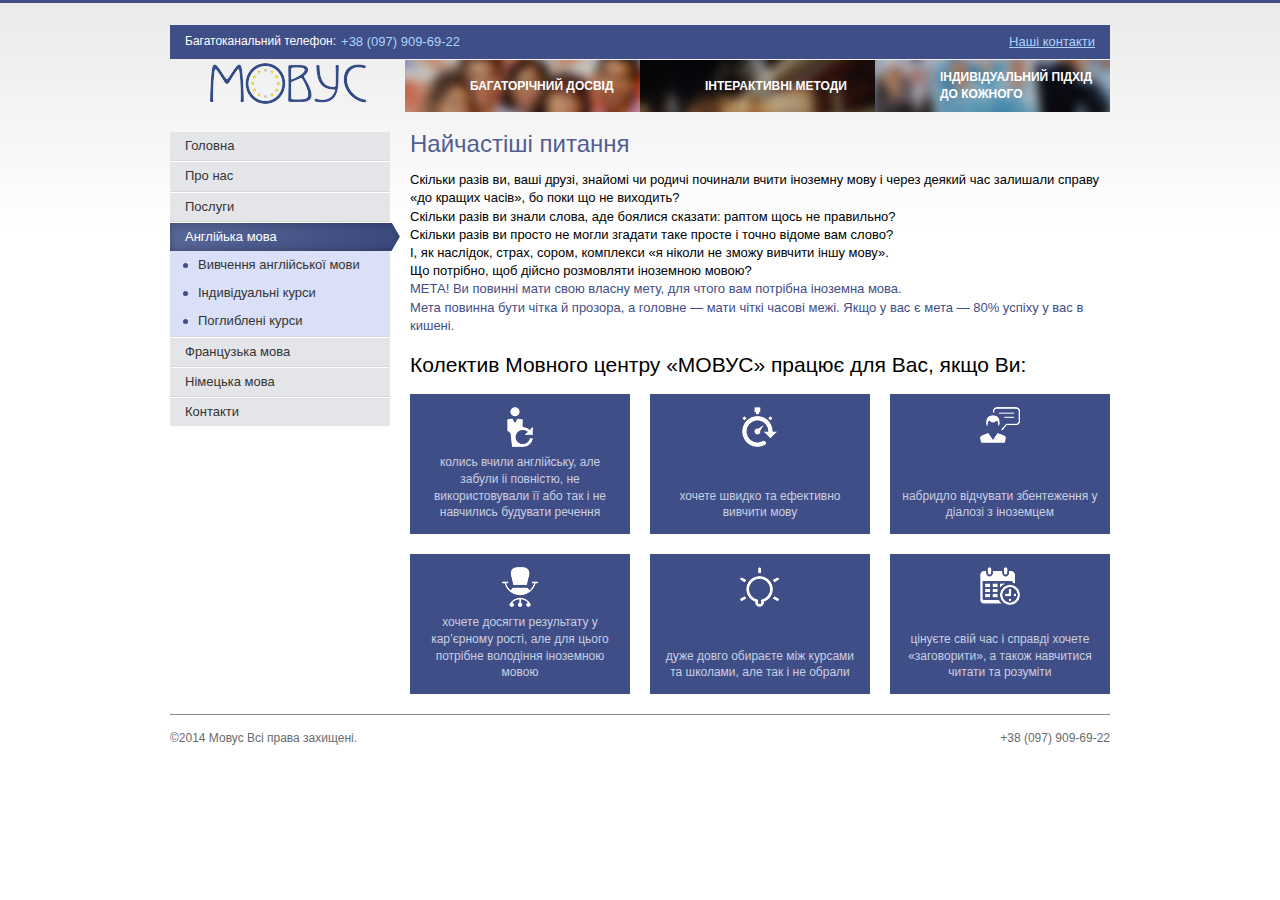
==== commit 50fe2d33: "completed" ====
--- a/index.html
+++ b/index.html
@@ -5,18 +5,17 @@
   <meta charset="utf-8">
   <meta name="viewport" content="width=device-width">
   <link rel="stylesheet"  href="css/styles.css">
-  <link rel="stylesheet" type="text/css" href="sprites/stylesheet.css">
-  <link rel="stylesheet" type="text/css" href="sprites/stylesheetblocks.css">
+  <link rel="stylesheet" type="text/css" href="sprites/stylesheet.css">  
 </head>
 <body>
   <div class="header">
     <div class="wrapper">
       <div class="header__top">        
-          <div>
-            Багатоканальний телефон: 
-            <a href="tel:">+38 (097) 909-69-22</a>
-          </div>   
-          <a href="#">Наші контакти</a>                
+        <div>
+          Багатоканальний телефон: 
+          <a href="tel:">+38 (097) 909-69-22</a>
+        </div>   
+        <a href="#">Наші контакти</a>                
       </div> 
       <div class="header__bottom">
         <div class="advantage advantage_logo">
@@ -116,10 +115,8 @@
           </div>        
           <div class="row">
             <div class="col-desktop-1-3 col-tablet-1-3 col-phablet-3-4">
-              <div class="painted-block">
-                <div class="painted-block__icon">
-                  <div class="sprites sprite-standing-man">
-                  </div>                      
+              <div class="painted-block">           
+                <div class="sprites sprite-standing-man">
                 </div>
                 <div class="painted-block__text">
                   колись вчили англійську, але забули іі повністю, не використовували її або так і не навчились будувати речення          
@@ -128,7 +125,7 @@
             </div>              
             <div class="col-desktop-1-3 col-tablet-1-3 col-phablet-3-4">
               <div class="painted-block">
-                <div class="sprites sprite-clock">                  
+                <div class="sprites sprite-clock">              
                 </div>
                 <div class="painted-block__text">
                   хочете швидко та ефективно вивчити мову          
@@ -166,7 +163,7 @@
             </div>
             <div class="col-desktop-1-3 col-tablet-1-3 col-phablet-3-4">
               <div class="painted-block">                  
-                <div class="sprites sprite-calendar">                                        
+                <div class="sprites sprite-calendar">        
                 </div>
                 <div class="painted-block__text">
                   цінуєте свій час і справді хочете «заговорити», а також навчитися читати та розуміти        
--- a/css/styles.css
+++ b/css/styles.css
@@ -11,7 +11,7 @@
   min-height: 100%;
   font-family: Arial, "Helvetica Neue", Helvetica, sans-serif;
   font-size: 13px;  
-  line-height: 1.5;
+  line-height: 1.4;
 }
 .header{
  -webkit-box-shadow:inset 0 3px 0 0 #3f4e86;
@@ -26,18 +26,18 @@
  z-index: 1;
 }
 .wrapper{
-  padding: 0 20px;
+  padding: 0 10px;
   max-width: 960px; 
   margin: 0 auto;
 }
 .content-text h1, .mainheading{  
   font-size: 24px;  
-  margin-bottom: 18px;
+  margin-bottom: 15px;
   font-weight: normal;
   color: #525e8f;
-  line-height: 0.5;
-}
-.content-text h2{
+  line-height: 1;
+}
+.content-text h2, .subheading{
   font-weight: normal;
   margin-bottom: 15px;
   font-size: 21px;
@@ -147,7 +147,7 @@
   right: 0;
   height: 230px;
   z-index: 1;
-  /* Permalink - use to edit and share this gradient: http://colorzilla.com/gradient-editor/#eaeaea+0,ffffff+100 */
+  
   background: rgb(234,234,234); /* Old browsers */
   background: -moz-linear-gradient(top, rgba(234,234,234,1) 0%, rgba(255,255,255,1) 100%); /* FF3.6-15 */
   background: -webkit-linear-gradient(top, rgba(234,234,234,1) 0%,rgba(255,255,255,1) 100%); /* Chrome10-25,Safari5.1-6 */
@@ -159,7 +159,7 @@
   font-size: 12px;    
   background-color: #3f4e86;
   align-items: center;
-  justify-content:  space-between;
+  justify-content: space-between;
   padding: 8px 15px;
   margin-bottom: 1px;
   color: #fff;
@@ -255,6 +255,7 @@
   align-items: center;
   opacity: 1;
 }
+
 @media (max-width: 500px){
   .menu{
     position: fixed;
@@ -265,12 +266,15 @@
     margin-top: 25px;
     left: -100%;
     max-width: 50%;
+    /*overflow: auto;*/
+    max-height: calc(100% - 50px); 
     overflow-y: auto;
     background: #3f4e86;   
     transition: .8s ease left;
   }
   .menu.active{
     left: 0;
+    overflow: scroll;
   }
 } 
 .menu ul {
@@ -347,38 +351,38 @@
 .menu > ul > li.active > a:before{
   content: '';
   position: absolute;
-  left: 100%;
-  bottom: 0px;
+  left: 102%;
+  bottom: -6px;
   background: #fff;
   width: 20px;
   height: 200%;
   margin-left: -8px;
-  -moz-transform: rotate(-12deg) translateY(25%);
-  -webkit-transform: rotate(-12deg) translateY(25%); 
-  -o-transform: rotate(-12deg) translateY(25%);
-  -ms-transform: rotate(-12deg) translateY(25%);
-  transform: rotate(-12deg) translateY(25%);
+  -moz-transform: rotate(-30deg) translateY(25%);
+  -webkit-transform: rotate(-30deg) translateY(25%); 
+  -o-transform: rotate(-30deg) translateY(25%);
+  -ms-transform: rotate(-30deg) translateY(25%);
+  transform: rotate(-30deg) translateY(25%);
 }
 .menu > ul > li.active > a:after{
   content: '';
   position: absolute;
-  left: 100%;
-  top: 0;
+  left: 102%;
+  top: -7px;
   background: #fff;
   width: 20px;
   height: 200%;
   margin-left: -8px;
-  -moz-transform:  rotate(12deg) translateY(-25%);
-  -webkit-transform:  rotate(12deg) translateY(-25%); 
-  -o-transform:  rotate(12deg) translateY(-25%);
-  -ms-transform:  rotate(12deg) translateY(-25%);
-  transform: rotate(12deg) translateY(-25%);
+  -moz-transform:  rotate(30deg) translateY(-25%);
+  -webkit-transform:  rotate(30deg) translateY(-25%); 
+  -o-transform:  rotate(30deg) translateY(-25%);
+  -ms-transform:  rotate(30deg) translateY(-25%);
+  transform: rotate(30deg) translateY(-25%);
 }
 .painted-block{
   background: #3f4e86;
   color: #cacfe2;
   font-size: 12px;
-  padding: 15px 10px;
+  padding: 13px 10px;
   height: 140px;  
   display: flex;
   flex-direction: column;
@@ -391,12 +395,38 @@
   background: #f9a513;
   color: #343434;
 }
+
+.painted-block:hover > .sprite-standing-man{
+  background-position: -198px -147px;
+} 
+.painted-block:hover >  .sprite-clock{
+  background-position: -50px -101px;
+} 
+.painted-block:hover >  .sprite-person-half{
+  background-position: -189px -51px;
+} 
+.painted-block:hover >  .sprite-hat{
+  background-position: -141px -101px;
+} 
+.painted-block:hover >  .sprite-bulb{
+  background-position: -90px -5px;
+} 
+.painted-block:hover >  .sprite-calendar{
+  background-position: -139px -53px;
+} 
+.breadcrumbs{
+  padding-bottom:  15px;
+  color: #4e4e4e;
+  line-height: 1;
+}
 .breadcrumbs a{
-  text-decoration: none;   
-}
-.breadcrumbs{
-  line-height: 0.7;
-  margin-bottom: 20px;
+  color: inherit;  
+}
+.breadcrumbs span{
+  color: #3f4e86;
+}
+.breadcrumbs li{
+  display: inline-block;
 }
 .block__circle{
   border-radius: 100%;
--- a/sprites/stylesheet.css
+++ b/sprites/stylesheet.css
@@ -1,19 +1,119 @@
-.sprite {
+.sprites {
     background-image: url(spritesheet.png);
-    background-repeat: no-repeat;    
+    background-repeat: no-repeat;
+    padding-bottom: 10px;
 }
+
+.sprite-bookcase {
+    width: 26px;
+    height: 32px;
+    background-position: -5px -5px;
+}
+
+.sprite-bulb {
+    width: 39px;
+    height: 40px;
+    background-position: -41px -5px;
+}
+
+.sprite-bulb-painted {
+    width: 39px;
+    height: 40px;
+    background-position: -90px -5px;
+}
+
+.sprite-calendar {
+    width: 40px;
+    height: 38px;
+    background-position: -139px -5px;
+}
+
+.sprite-calendar-painted {
+    width: 40px;
+    height: 38px;
+    background-position: -139px -53px;
+}
+
+.sprite-clock {
+    width: 35px;
+    height: 40px;
+    background-position: -5px -101px;
+}
+
+.sprite-clock-painted {
+    width: 35px;
+    height: 40px;
+    background-position: -50px -101px;
+}
+
+.sprite-hat {
+    width: 36px;
+    height: 40px;
+    background-position: -95px -101px;
+}
+
+.sprite-hat-painted {
+    width: 36px;
+    height: 40px;
+    background-position: -141px -101px;
+}
+
+.sprite-head {
+    width: 27px;
+    height: 32px;
+    background-position: -5px -151px;
+}
+
+.sprite-horn {
+    width: 29px;
+    height: 28px;
+    background-position: -42px -151px;
+}
+
 .sprite-icon-piople {
     width: 32px;
     height: 26px;
-    background-position: -5px -5px;
+    background-position: -81px -151px;
 }
+
 .sprite-icon-tie {
     width: 17px;
     height: 32px;
-    background-position: -47px -5px;
+    background-position: -5px -53px;
 }
+
 .sprite-icon-tv {
     width: 25px;
     height: 32px;
-    background-position: -5px -47px;
+    background-position: -123px -151px;
 }
+
+.sprite-opinion {
+    width: 30px;
+    height: 32px;
+    background-position: -158px -151px;
+}
+
+.sprite-person-half {
+    width: 40px;
+    height: 36px;
+    background-position: -189px -5px;
+}
+
+.sprite-person-half-painted {
+    width: 40px;
+    height: 36px;
+    background-position: -189px -51px;
+}
+
+.sprite-standing-man {
+    width: 26px;
+    height: 40px;
+    background-position: -189px -97px;
+}
+
+.sprite-standing-man-painted {
+    width: 26px;
+    height: 40px;
+    background-position: -198px -147px;
+}
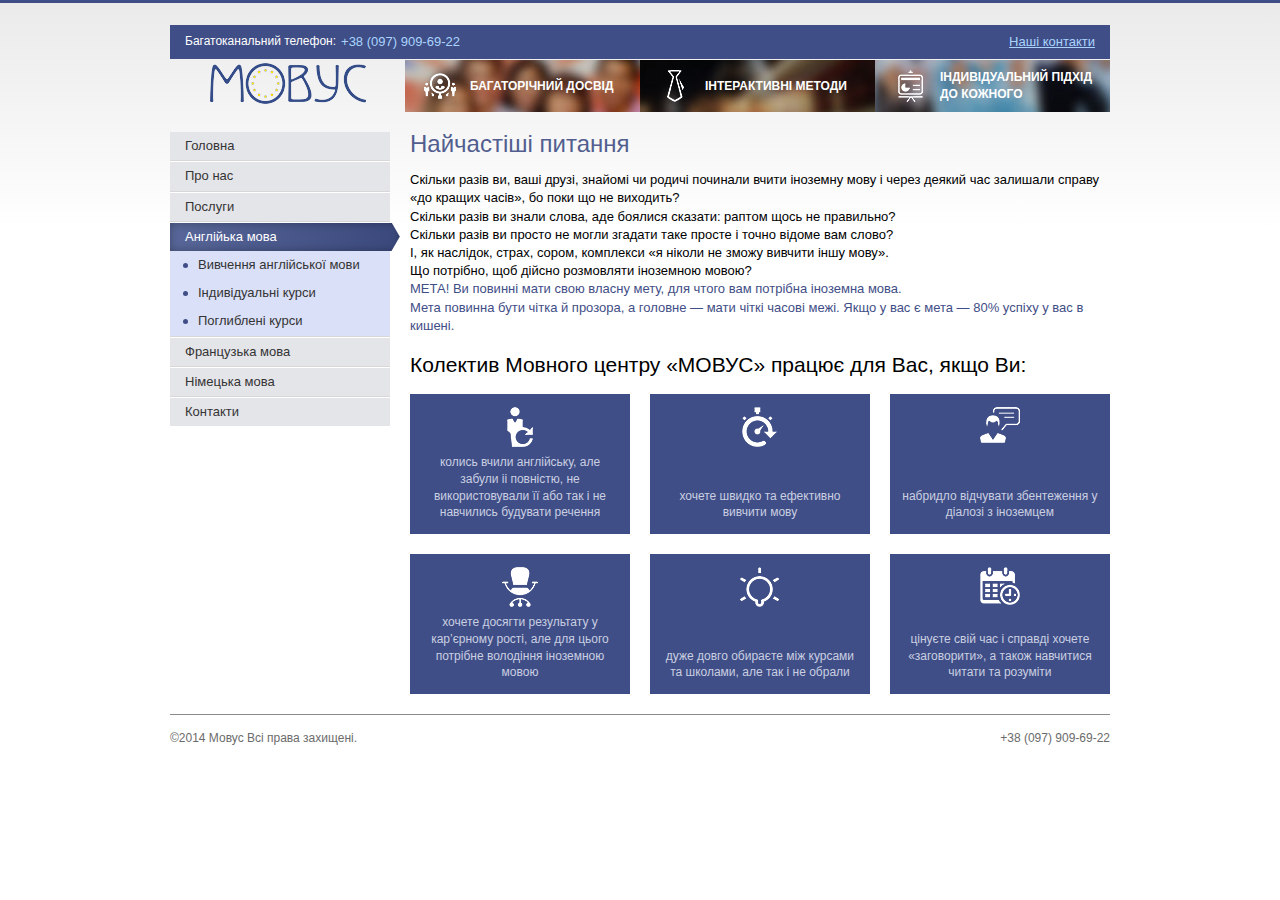
==== commit b0853780: "completed+" ====
--- a/index.html
+++ b/index.html
@@ -23,7 +23,7 @@
         </div>
         <div class="advantage advantage_block2">
           <div class="advantage__icon">
-            <div class="sprite sprite-icon-piople"> 
+            <div class="sprites sprite-icon-piople"> 
             </div>
           </div>
           <div class="advantage__text">
@@ -32,7 +32,7 @@
         </div>
         <div class="advantage advantage_block3">
           <div class="advantage__icon">
-            <div class="sprite sprite-icon-tie"> 
+            <div class="sprites sprite-icon-tie"> 
             </div>          
           </div>
           <div class="advantage__text">
@@ -41,7 +41,7 @@
         </div>
         <div class="advantage advantage_block4">
           <div class="advantage__icon">
-            <div class="sprite sprite-icon-tv"> 
+            <div class="sprites sprite-icon-tv"> 
             </div>          
           </div>
           <div class="advantage__text">
--- a/css/styles.css
+++ b/css/styles.css
@@ -71,7 +71,7 @@
    max-width: 33.33%;
   }
  .col-phablet-3-4{
-   max-width: 66.66%;   
+   max-width: 66.66%;    
   } 
   .col-phablet-1-2{
    max-width: 50%;   
@@ -229,8 +229,8 @@
   justify-content: space-around;
   align-items: center;
   flex-direction: column;
-  width: 54px;
-  height: 54px;
+  width: 50px;
+  height: 50px;
   padding: 10px;
   background: #3f4e86;
   opacity: 0.7;   
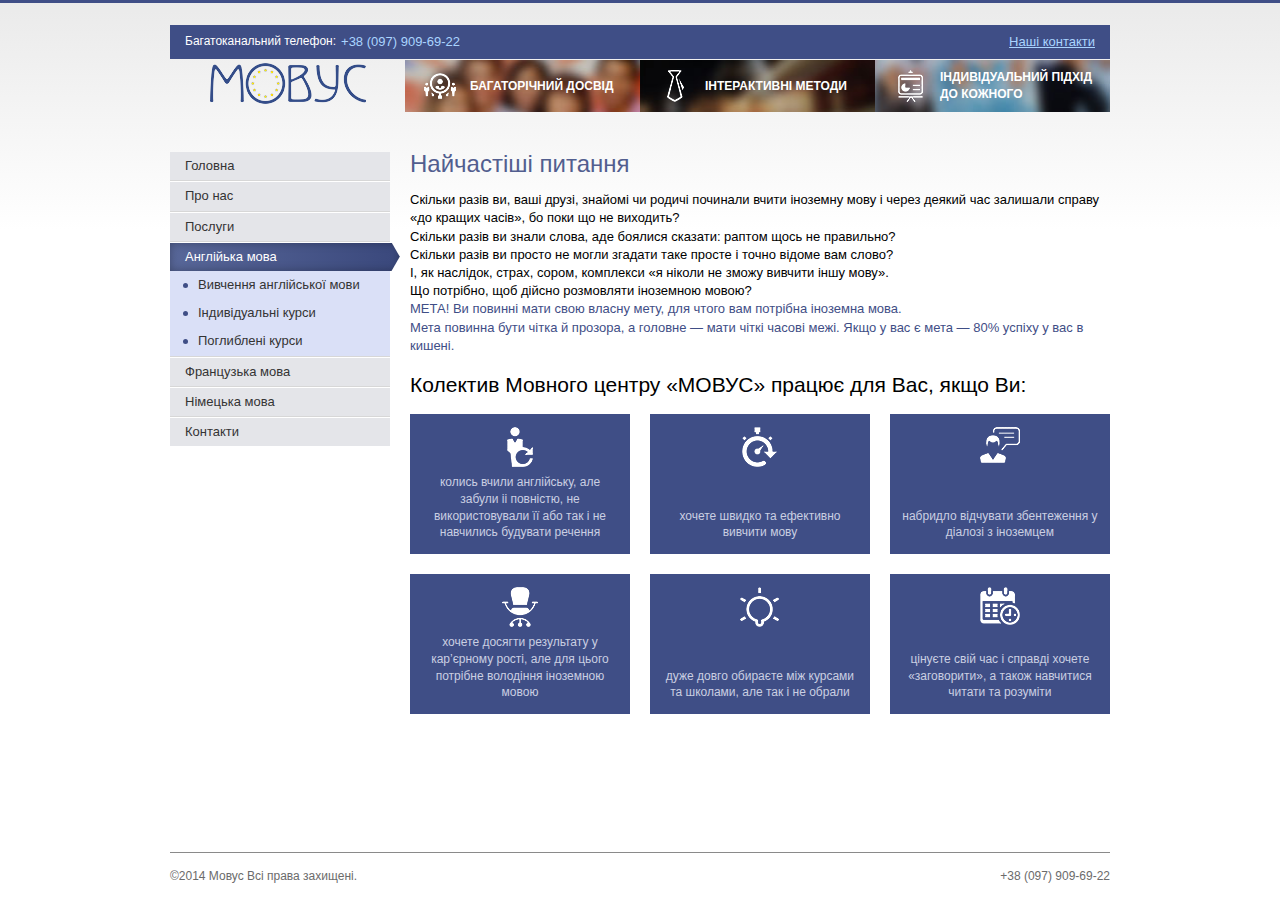
==== commit 21bff2fb: "finish" ====
--- a/index.html
+++ b/index.html
@@ -7,7 +7,7 @@
   <link rel="stylesheet"  href="css/styles.css">
   <link rel="stylesheet" type="text/css" href="sprites/stylesheet.css">  
 </head>
-<body>
+<body class="fixed-footer fixed-header">
   <div class="header">
     <div class="wrapper">
       <div class="header__top">        
@@ -55,7 +55,7 @@
   <div class="page">
     <div class="wrapper">      
       <div class="row">
-        <div class="col-desktop-1-4 col-tablet-1-4 col-phablet-1-4">
+        <div class="col-desktop-1-4 col-tablet-1-4 col-phablet-1-3">
           <div id="menu-opener" class="menu-opener">
             <div class="burger">
               <span></span>
@@ -93,7 +93,7 @@
             </ul>          
           </div>
         </div>        
-        <div class="col-desktop-3-4 col-tablet-3-4 col-phablet-3-4">
+        <div class="col-desktop-3-4 col-tablet-3-4 col-phablet-2-3">
           <div class="content-text">
             <h1>Найчастіші питання</h1>            
             <p>
@@ -114,7 +114,7 @@
             </h2> 
           </div>        
           <div class="row">
-            <div class="col-desktop-1-3 col-tablet-1-3 col-phablet-3-4">
+            <div class="col-desktop-1-3 col-tablet-1-2">
               <div class="painted-block">           
                 <div class="sprites sprite-standing-man">
                 </div>
@@ -123,7 +123,7 @@
                 </div>
               </div>
             </div>              
-            <div class="col-desktop-1-3 col-tablet-1-3 col-phablet-3-4">
+            <div class="col-desktop-1-3 col-tablet-1-2">
               <div class="painted-block">
                 <div class="sprites sprite-clock">              
                 </div>
@@ -132,7 +132,7 @@
                 </div>
               </div>
             </div>
-            <div class="col-desktop-1-3 col-tablet-1-3 col-phablet-3-4">
+            <div class="col-desktop-1-3 col-tablet-1-2">
               <div class="painted-block">
                 <div class="sprites sprite-person-half">                  
                 </div>
@@ -141,7 +141,7 @@
                 </div>
               </div>
             </div>
-            <div class="col-desktop-1-3 col-tablet-1-3 col-phablet-3-4" >
+            <div class="col-desktop-1-3 col-tablet-1-2" >
               <div class="painted-block">
                 <div class="sprites sprite-hat">                   
                 </div>
@@ -150,7 +150,7 @@
                 </div>
               </div>
             </div>
-            <div class="col-desktop-1-3 col-tablet-1-3 col-phablet-3-4">
+            <div class="col-desktop-1-3 col-tablet-1-2">
               <div class="painted-block">
                 <div class="sprites sprite-bulb">                  
                 </div>
@@ -161,7 +161,7 @@
                 </div>
               </div>
             </div>
-            <div class="col-desktop-1-3 col-tablet-1-3 col-phablet-3-4">
+            <div class="col-desktop-1-3 col-tablet-1-2">
               <div class="painted-block">                  
                 <div class="sprites sprite-calendar">        
                 </div>
@@ -178,7 +178,7 @@
   
   <div class="footer">
     <div class="wrapper">
-      <div class="footer__contacns">
+      <div class="footer__contacts">
         <div class="footer__left">
           ©2014 Мовус Всі права захищені.
         </div>
--- a/css/styles.css
+++ b/css/styles.css
@@ -13,22 +13,38 @@
   font-size: 13px;  
   line-height: 1.4;
 }
+.wrapper{
+  padding: 0 10px;
+  max-width: 960px; 
+  margin: 0 auto;  
+}
+.fixed-footer, .fixed-header {
+  display: flex;
+  flex-direction: column;
+}
+.fixed-header{
+  height: 100%;
+}
+/*.fixed-header .page{
+  overflow-y: scroll;
+}*/
+.fixed-footer .page{
+  flex: 1 auto;
+}
+.fixed-footer .footer{
+  margin-top: auto;
+}
 .header{
  -webkit-box-shadow:inset 0 3px 0 0 #3f4e86;
   box-shadow:inset 0 3px 0 0 #3f4e86;
- padding-top: 25px ;
- margin-bottom: 20px;
- position: relative;
- z-index: 1;
+  padding-top: 25px ;
+  margin-bottom: 20px;
+  position: relative;
+  z-index: 1;
 }
 .page{
   position: relative;
- z-index: 1;
-}
-.wrapper{
-  padding: 0 10px;
-  max-width: 960px; 
-  margin: 0 auto;
+  z-index: 1;
 }
 .content-text h1, .mainheading{  
   font-size: 24px;  
@@ -67,31 +83,25 @@
   height: auto;
 }
 @media (min-width: 500px){
-  .col-phablet-1-4{
+  .col-phablet-1-3{
    max-width: 33.33%;
   }
- .col-phablet-3-4{
-   max-width: 66.66%;    
-  } 
-  .col-phablet-1-2{
-   max-width: 50%;   
-  } 
-.menu-opener {
+  .col-phablet-2-3{
+   max-width: 66.66%;
+  }
+  .menu-opener {
     display: none;
   }
 }
 @media (min-width: 768px){
   .col-tablet-1-4{
-   max-width: 33.33%;
-  }
- .col-tablet-3-4{
-   max-width: 66.66%;
-  }
- .col-tablet-1-3{
+   max-width: 25%;
+  }
+  .col-tablet-3-4{
+   max-width: 75%;
+  }
+  .col-tablet-1-2{
    max-width: 50%;
-  }
-  .col-tablet-2-3{
-   max-width: 66.66%;
   }
   .menu-opener {
     display: none;
@@ -103,8 +113,8 @@
   } 
   .col-desktop-3-4{
    max-width: 75%; 
-  }
- .col-desktop-1-3{
+  }  
+  .col-desktop-1-3{
   max-width: 33.33%; 
   }
   .col-desktop-1-2{
@@ -118,22 +128,6 @@
   margin: 0 -10px;
   display: flex;
   flex-wrap: wrap;  
-}
-.fixed-footer, .fixed-header {
-  display: flex;
-  flex-direction: column;
-}
-.fixed-header{
-  height: 100%;
-}
-.fixed-header .page{
-  overflow-y: scroll;
-}
-.fixed-footer .page{
-  flex: 1 auto;
-}
-.fixed-footer .footer{
-  margin-top: auto;
 }
 [href^="tel:"] {
   text-decoration: none;
@@ -146,8 +140,7 @@
   top: 0;
   right: 0;
   height: 230px;
-  z-index: 1;
-  
+  z-index: 1;  
   background: rgb(234,234,234); /* Old browsers */
   background: -moz-linear-gradient(top, rgba(234,234,234,1) 0%, rgba(255,255,255,1) 100%); /* FF3.6-15 */
   background: -webkit-linear-gradient(top, rgba(234,234,234,1) 0%,rgba(255,255,255,1) 100%); /* Chrome10-25,Safari5.1-6 */
@@ -176,7 +169,7 @@
   flex-direction: row-reverse; 
 }
 .header__top > div:first-child{
- display: flex;
+  display: flex;
 }
 .header__bottom{
   margin-bottom: 20px;
@@ -222,7 +215,7 @@
   position: fixed;
   z-index: 3;
   top: 25px;
-  right: 25px;
+  right: 15px;
 }
 .burger {
   display: flex;
@@ -233,7 +226,7 @@
   height: 50px;
   padding: 10px;
   background: #3f4e86;
-  opacity: 0.7;   
+  opacity: 0.5;   
 }
 .burger span{
   width: 40px;
@@ -253,9 +246,45 @@
   display: flex;
   justify-content: center;
   align-items: center;
-  opacity: 1;
+  opacity: 0.5;
 }
 
+@media (min-width: 500px){
+  .menu > ul > li.active > a{
+    margin-right: -10px;
+    padding-right: 25px;
+  }
+  .menu > ul > li.active > a:before{
+    content: '';
+    position: absolute;
+    left: 102%;
+    bottom: -6px;
+    background: #fff;
+    width: 20px;
+    height: 200%;
+    margin-left: -8px;
+    -moz-transform: rotate(-30deg) translateY(25%);
+    -webkit-transform: rotate(-30deg) translateY(25%); 
+    -o-transform: rotate(-30deg) translateY(25%);
+    -ms-transform: rotate(-30deg) translateY(25%);
+    transform: rotate(-30deg) translateY(25%);
+  }
+  .menu > ul > li.active > a:after{
+    content: '';
+    position: absolute;
+    left: 102%;
+    top: -7px;
+    background: #fff;
+    width: 20px;
+    height: 200%;
+    margin-left: -8px;
+    -moz-transform:  rotate(30deg) translateY(-25%);
+    -webkit-transform:  rotate(30deg) translateY(-25%); 
+    -o-transform:  rotate(30deg) translateY(-25%);
+    -ms-transform:  rotate(30deg) translateY(-25%);
+    transform: rotate(30deg) translateY(-25%);
+  }
+}
 @media (max-width: 500px){
   .menu{
     position: fixed;
@@ -266,7 +295,6 @@
     margin-top: 25px;
     left: -100%;
     max-width: 50%;
-    /*overflow: auto;*/
     max-height: calc(100% - 50px); 
     overflow-y: auto;
     background: #3f4e86;   
@@ -274,7 +302,7 @@
   }
   .menu.active{
     left: 0;
-    overflow: scroll;
+    overflow: auto;
   }
 } 
 .menu ul {
@@ -282,7 +310,7 @@
 }
 .menu > ul > li {
   border-bottom: 1px solid #d7d7d7;
-  border-top: 1px solid #fff;   
+  border-top: 1px solid #fff; 
 }
 .menu > ul > li:first-child {  
   border-top: 0;   
@@ -320,10 +348,7 @@
 .menu > ul > li.active > ul{
   display: block;
 }
-.menu > ul > li.active > a{
-  margin-right: -10px;
-  padding-right: 25px;
-}
+
 .menu > ul > li > ul > li > a{
   display: flex;
   justify-content: flex-start;
@@ -348,36 +373,6 @@
 .menu > ul > li > ul > li > a:hover{
   color: #4c5a8f;
 }
-.menu > ul > li.active > a:before{
-  content: '';
-  position: absolute;
-  left: 102%;
-  bottom: -6px;
-  background: #fff;
-  width: 20px;
-  height: 200%;
-  margin-left: -8px;
-  -moz-transform: rotate(-30deg) translateY(25%);
-  -webkit-transform: rotate(-30deg) translateY(25%); 
-  -o-transform: rotate(-30deg) translateY(25%);
-  -ms-transform: rotate(-30deg) translateY(25%);
-  transform: rotate(-30deg) translateY(25%);
-}
-.menu > ul > li.active > a:after{
-  content: '';
-  position: absolute;
-  left: 102%;
-  top: -7px;
-  background: #fff;
-  width: 20px;
-  height: 200%;
-  margin-left: -8px;
-  -moz-transform:  rotate(30deg) translateY(-25%);
-  -webkit-transform:  rotate(30deg) translateY(-25%); 
-  -o-transform:  rotate(30deg) translateY(-25%);
-  -ms-transform:  rotate(30deg) translateY(-25%);
-  transform: rotate(30deg) translateY(-25%);
-}
 .painted-block{
   background: #3f4e86;
   color: #cacfe2;
@@ -395,7 +390,6 @@
   background: #f9a513;
   color: #343434;
 }
-
 .painted-block:hover > .sprite-standing-man{
   background-position: -198px -147px;
 } 
@@ -453,7 +447,7 @@
   justify-content: flex-start;
   align-items: center;
   margin-bottom: 20px; 
-  height: 60px;
+  min-height: 60px;
   text-align: left;
 }
 .block_phrase .text__subtitle{
@@ -489,7 +483,7 @@
     flex: 1 100%;
   }
 }
-.footer__contacns {
+.footer__contacts {
   display: flex;  
   font-size: 12px;  
   padding-top: 15px;
@@ -498,16 +492,16 @@
   color: #6b6b6b;
   justify-content: space-between; 
 }
-.footer__contacns a{
+.footer__contacts a{
   text-decoration: none;
   color: #6b6b6b;
 }  
 @media (max-width: 460px ){
-  .footer__contacns {
+  .footer__contacts {
     display: flex;
     flex-wrap: wrap;         
   }
-  .footer__contacns > *{
+  .footer__contacts > *{
     flex: 1 100%;       
   }
 }